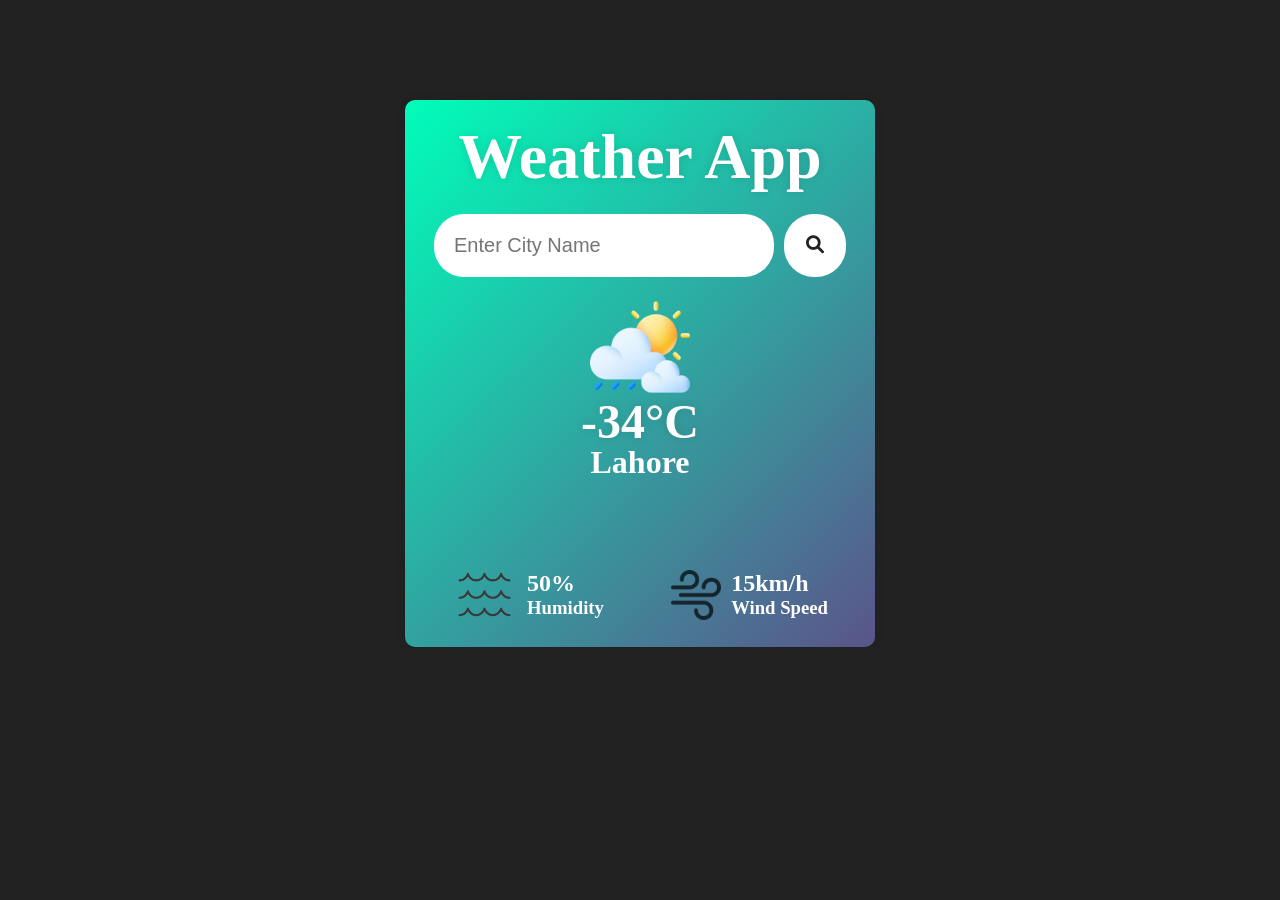
==== weather/index.html @ 6b5e57d1 "Add files via upload" ====
<!DOCTYPE html>
<html lang="en">

<head>
    <meta charset="UTF-8">
    <meta name="viewport" content="width=device-width, initial-scale=1.0">
    <title>Weather App</title>
    <link rel="stylesheet" href="https://cdnjs.cloudflare.com/ajax/libs/font-awesome/6.0.0/css/all.min.css">
    <link rel="stylesheet" href="style.css">
</head>

<body>
    <div class="weather-box">
        <h1 class="title">Weather App</h1>
        <div class="search-box">
            <input type="text" placeholder="Enter City Name" spellcheck="false">
            <button><i class="fa-solid fa-magnifying-glass"></i></button>
        </div>
        <div class="weather-temprature"><img class="weather-icon" src="images/weather.png" alt="">
            <div class="weather-details">
                <h1 class="temperature">-34°C</h1>
                <h2 class="city">Lahore</h2>
            </div>
        </div>
        <div class="row more-details">
            <div class="row humidity"><img class="humidityimg" src="images/humidity.png" alt="">
                <div class="col">
                    <h2>50%</h2>
                    <h3>Humidity</h3>
                </div>
            </div>
            <div class="row wind"><img class="windimg" src="images/wind.png" alt="">
                <div class="col">
                    <h2>15km/h</h2>
                    <h3>Wind Speed</h3>
                </div>

            </div>
        </div>
    </div>
</body>

</html>
---- weather/style.css ----
* {
    margin: 0;
    padding: 0;
}

body {
    background: #222;
}
.col{
    display: flex;
    flex-direction: column;
}
.row{
    display: flex;
    flex-direction: row;
}
.weather-box {
    width: 470px;
    background: linear-gradient(135deg, #00feba, #5b548a);
    border-radius: 10px;
    box-shadow: 0 0 10px rgba(0, 0, 0, 0.1);
    display: flex;
    flex-direction: column;
    margin: 100px auto 0;
    color: white;
}

.title {
    margin: 20px auto 0 auto;
    font-size: 4rem;
    text-shadow: 0 0 10px rgba(20, 17, 17, 0.126);
}

.search-box {
    display: flex;
    flex-direction: row;
    justify-content: center;
    margin: 20px auto 0 auto;
    margin-top: 20px;
}

.search-box input {
    width: 300px;
    padding: 20px;
    font-size: 20px;
    border: none;
    outline: none;
    border-radius: 30px;
    outline: none;
}

.search-box button {
    padding: 20px 22px;
    font-size: 25px;
    font-size: large;
    border: none;
    outline: none;
    border-radius: 30px;
    background: #fff;
    color: #222;
    margin-left: 10px;
    cursor: pointer;
}

.weather-icon {
    width: 100px;
    display: block;
    margin: 20px auto 5px auto;
}

.temperature {
    margin-top: 0;
    text-shadow: 0 0 10px rgba(20, 17, 17, 0.126);
    text-align: center;
    font-size: 3rem;
}

.city {
    text-align: center;
    font-size: 2rem;
}

.weather-details {
    line-height: 40px;
}
.windimg{
    width: 50px;
    opacity: 0.7;
}
.humidityimg{
    width: 65px;
}
.more-details{
    margin: 80px auto 20px auto;
    width: 80%;
    display: flex;
    justify-content: space-between;
    
}
.humidity{
    display: flex;
    flex-direction: row;
    align-items: center;
    gap: 10px;
}
.wind{
    display: flex;
    flex-direction: row;
    align-items: center;
    gap: 10px;
}
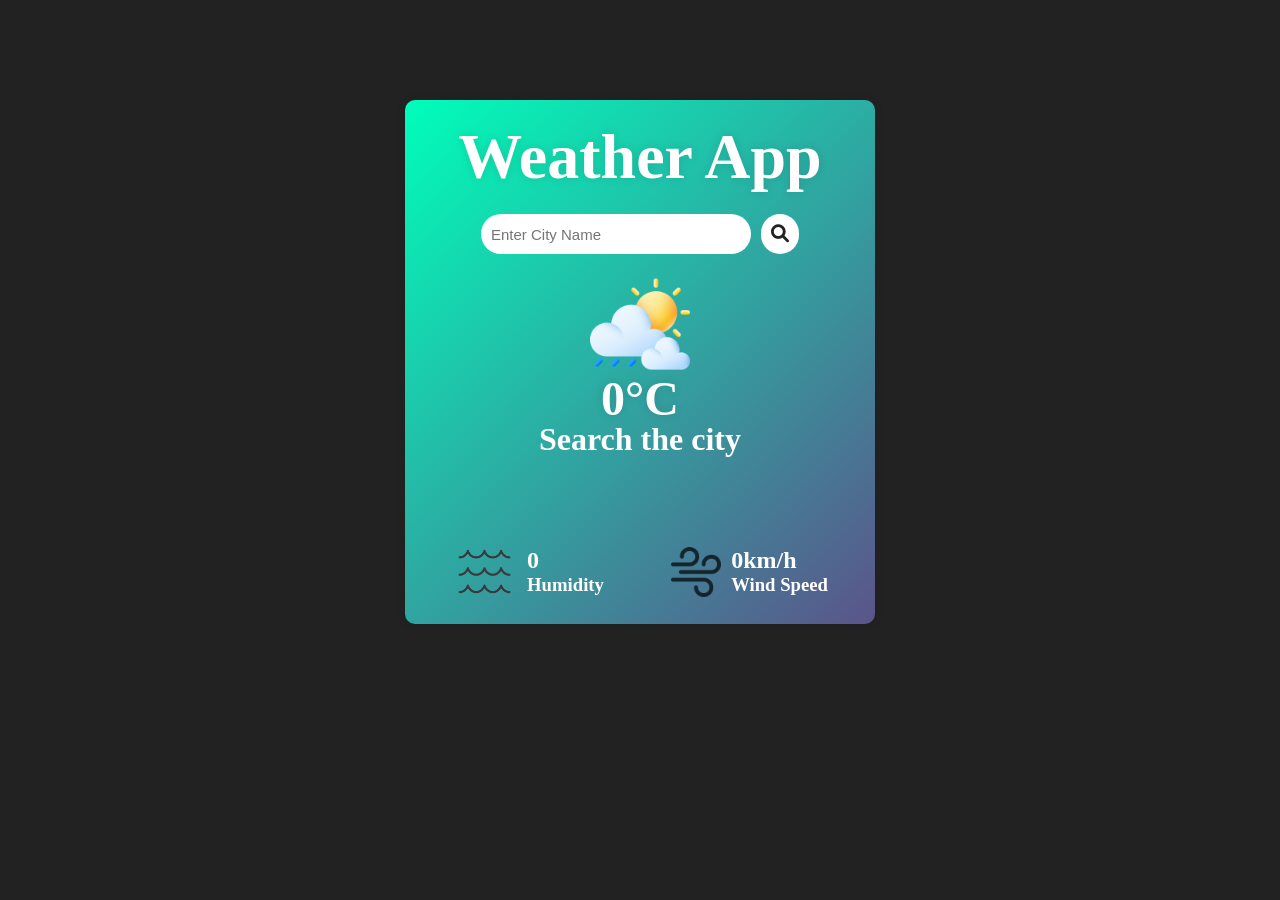
==== commit 1c55a31c: "Add files via upload" ====
--- a/weather/index.html
+++ b/weather/index.html
@@ -18,26 +18,27 @@
         </div>
         <div class="weather-temprature"><img class="weather-icon" src="images/weather.png" alt="">
             <div class="weather-details">
-                <h1 class="temperature">-34°C</h1>
-                <h2 class="city">Lahore</h2>
+                <h1 class="temperature">0°C</h1>
+                <h2 class="city">Search the city</h2>
             </div>
         </div>
         <div class="row more-details">
-            <div class="row humidity"><img class="humidityimg" src="images/humidity.png" alt="">
+            <div class="row humidity-row"><img class="humidityimg" src="images/humidity.png" alt="">
                 <div class="col">
-                    <h2>50%</h2>
+                    <h2 class="humidity">0</h2>
                     <h3>Humidity</h3>
                 </div>
             </div>
-            <div class="row wind"><img class="windimg" src="images/wind.png" alt="">
+            <div class="row wind-sec"><img class="windimg" src="images/wind.png" alt="">
                 <div class="col">
-                    <h2>15km/h</h2>
+                    <h2 class="wind">0km/h</h2>
                     <h3>Wind Speed</h3>
                 </div>
 
             </div>
         </div>
     </div>
+    <script src="app.js"></script>
 </body>
 
 </html>
--- a/weather/style.css
+++ b/weather/style.css
@@ -6,14 +6,17 @@
 body {
     background: #222;
 }
-.col{
+
+.col {
     display: flex;
     flex-direction: column;
 }
-.row{
+
+.row {
     display: flex;
     flex-direction: row;
 }
+
 .weather-box {
     width: 470px;
     background: linear-gradient(135deg, #00feba, #5b548a);
@@ -21,8 +24,9 @@
     box-shadow: 0 0 10px rgba(0, 0, 0, 0.1);
     display: flex;
     flex-direction: column;
-    margin: 100px auto 0;
+    margin: 100px auto 0 auto;
     color: white;
+    min-height: 50vh;
 }
 
 .title {
@@ -37,12 +41,13 @@
     justify-content: center;
     margin: 20px auto 0 auto;
     margin-top: 20px;
+    height: 40px;
 }
 
 .search-box input {
-    width: 300px;
-    padding: 20px;
-    font-size: 20px;
+    width: 250px;
+    padding: 10px;
+    font-size: 15px;
     border: none;
     outline: none;
     border-radius: 30px;
@@ -50,8 +55,9 @@
 }
 
 .search-box button {
-    padding: 20px 22px;
-    font-size: 25px;
+    padding: 5px 10px 5px 10px;
+    
+    font-size: 15px;
     font-size: large;
     border: none;
     outline: none;
@@ -83,27 +89,32 @@
 .weather-details {
     line-height: 40px;
 }
-.windimg{
+
+.windimg {
     width: 50px;
     opacity: 0.7;
 }
-.humidityimg{
+
+.humidityimg {
     width: 65px;
 }
-.more-details{
+
+.more-details {
     margin: 80px auto 20px auto;
     width: 80%;
     display: flex;
     justify-content: space-between;
-    
+
 }
-.humidity{
+
+.humidity-row {
     display: flex;
     flex-direction: row;
     align-items: center;
     gap: 10px;
 }
-.wind{
+
+.wind-sec {
     display: flex;
     flex-direction: row;
     align-items: center;
